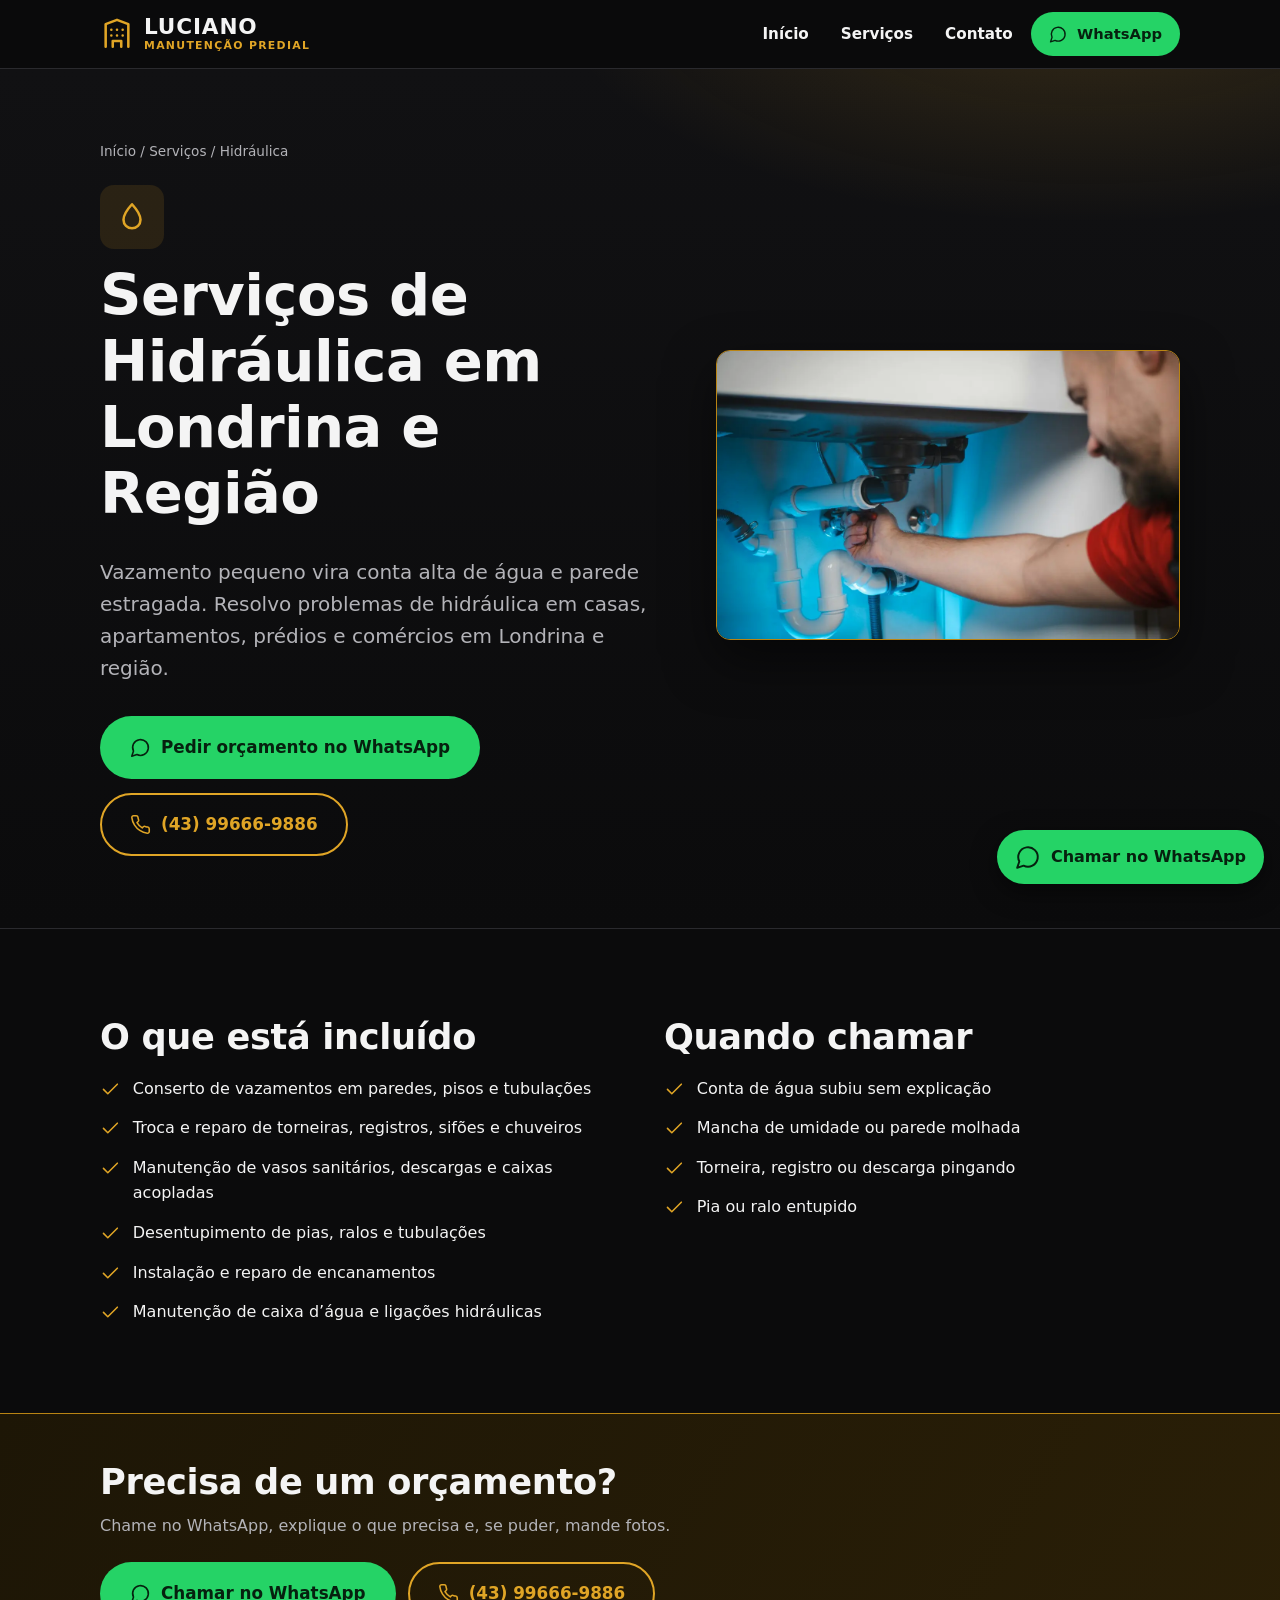
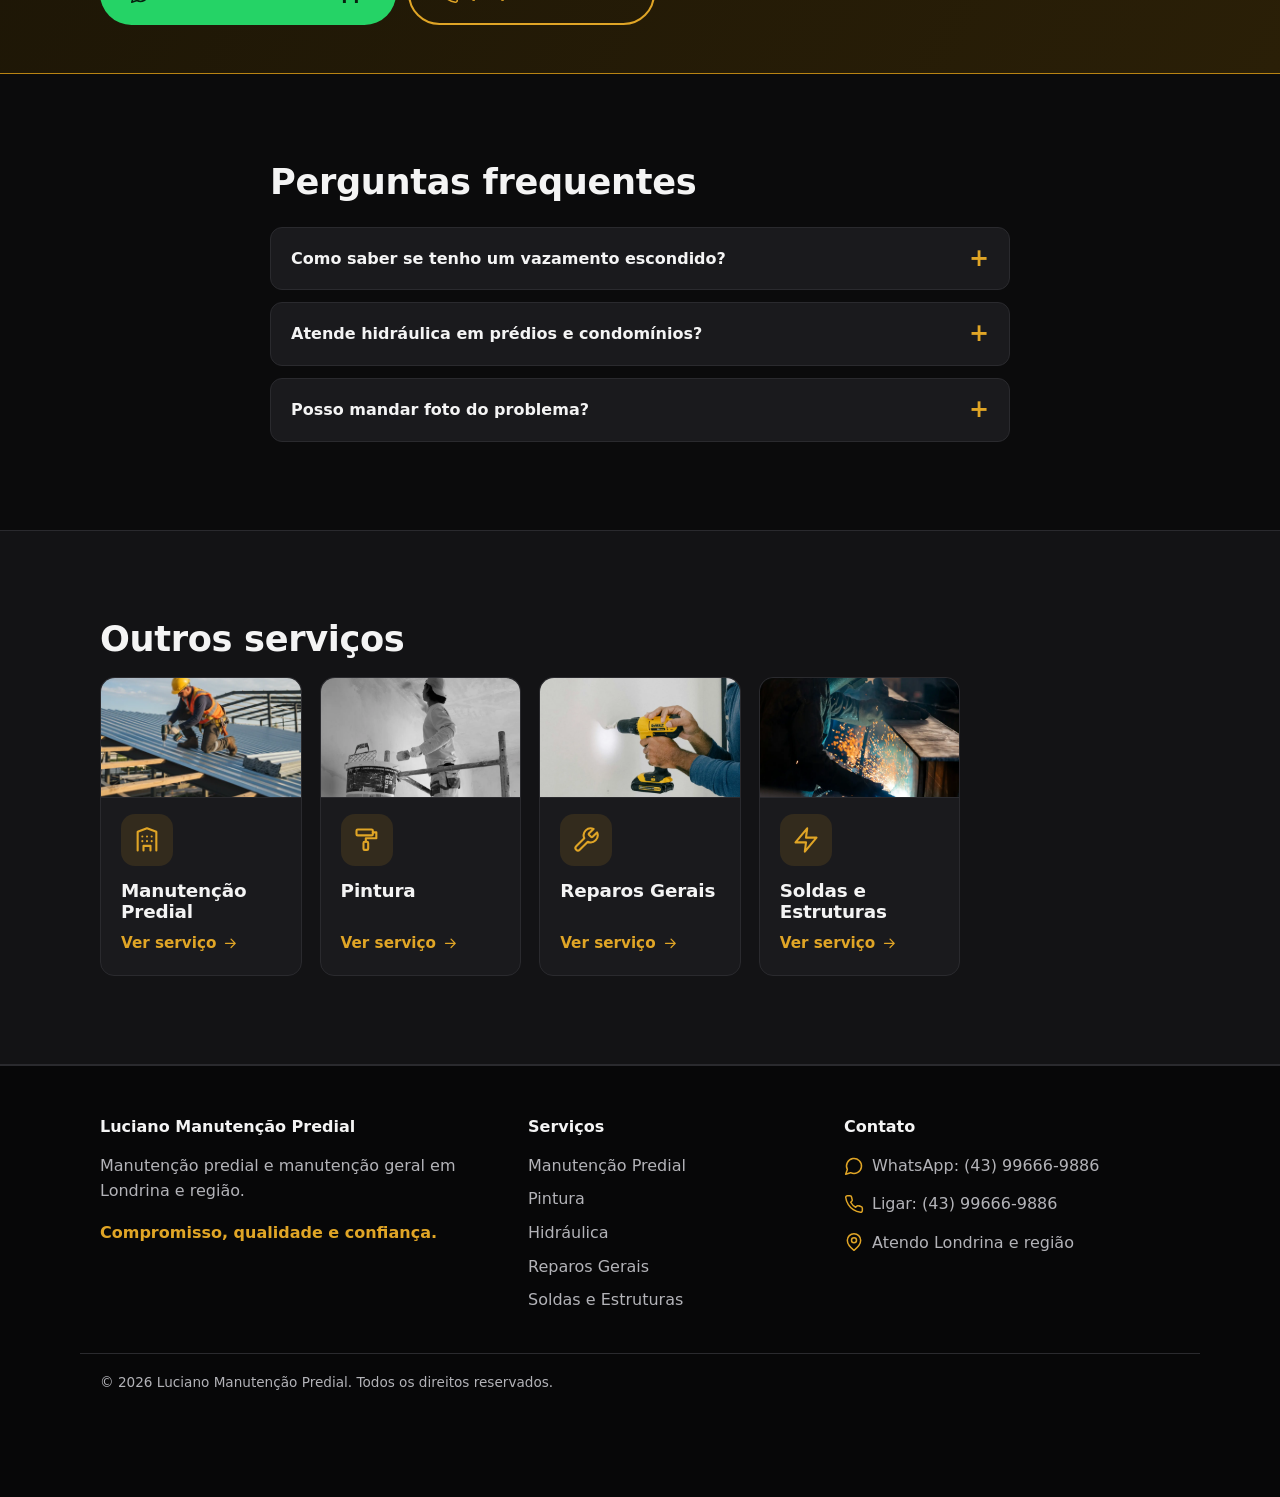
==== servicos/hidraulica.html @ 64a60720 "feat: site institucional de manutenção predial em Londrina Site estático com home, 5 páginas de serv" ====
<!DOCTYPE html>
<html lang="pt-BR">
<head>
<meta charset="utf-8">
<meta name="viewport" content="width=device-width, initial-scale=1">
<title>Hidráulica em Londrina: Vazamentos e Reparos | Luciano</title>
<meta name="description" content="Serviços de hidráulica em Londrina e região: vazamentos, torneiras, registros, encanamentos e caixa d’água. Chame no WhatsApp e peça orçamento.">
<meta name="robots" content="index, follow, max-image-preview:large">
<meta name="theme-color" content="#0b0b0c">
<link rel="canonical" href="https://SEU-DOMINIO.com.br/servicos/hidraulica">
<link rel="icon" href="/favicon.svg" type="image/svg+xml">
<meta name="geo.region" content="BR-PR">
<meta name="geo.placename" content="Londrina">
<meta property="og:type" content="website">
<meta property="og:locale" content="pt_BR">
<meta property="og:site_name" content="Luciano Manutenção Predial">
<meta property="og:title" content="Hidráulica em Londrina: Vazamentos e Reparos | Luciano">
<meta property="og:description" content="Serviços de hidráulica em Londrina e região: vazamentos, torneiras, registros, encanamentos e caixa d’água. Chame no WhatsApp e peça orçamento.">
<meta property="og:url" content="https://SEU-DOMINIO.com.br/servicos/hidraulica">
<meta property="og:image" content="https://SEU-DOMINIO.com.br/img/og.jpg">
<meta property="og:image:width" content="1200">
<meta property="og:image:height" content="630">
<meta name="twitter:card" content="summary_large_image">
<meta name="twitter:image" content="https://SEU-DOMINIO.com.br/img/og.jpg">
<link rel="stylesheet" href="/css/style.css">

<script type="application/ld+json">
{
  "@context": "https://schema.org",
  "@graph": [
    {
      "@type": [
        "HomeAndConstructionBusiness",
        "LocalBusiness"
      ],
      "@id": "https://SEU-DOMINIO.com.br/#negocio",
      "name": "Luciano Manutenção Predial",
      "url": "https://SEU-DOMINIO.com.br/",
      "telephone": "+55-43-99666-9886",
      "description": "Manutenção predial e manutenção geral em Londrina e região: pintura, hidráulica, reparos gerais, soldas e estruturas metálicas.",
      "areaServed": {
        "@type": "City",
        "name": "Londrina",
        "containedInPlace": {
          "@type": "AdministrativeArea",
          "name": "Paraná"
        }
      },
      "address": {
        "@type": "PostalAddress",
        "addressLocality": "Londrina",
        "addressRegion": "PR",
        "addressCountry": "BR"
      },
      "makesOffer": [
        {
          "@type": "Offer",
          "itemOffered": {
            "@type": "Service",
            "name": "Manutenção Predial",
            "url": "https://SEU-DOMINIO.com.br/servicos/manutencao-predial"
          }
        },
        {
          "@type": "Offer",
          "itemOffered": {
            "@type": "Service",
            "name": "Pintura",
            "url": "https://SEU-DOMINIO.com.br/servicos/pintura"
          }
        },
        {
          "@type": "Offer",
          "itemOffered": {
            "@type": "Service",
            "name": "Hidráulica",
            "url": "https://SEU-DOMINIO.com.br/servicos/hidraulica"
          }
        },
        {
          "@type": "Offer",
          "itemOffered": {
            "@type": "Service",
            "name": "Reparos Gerais",
            "url": "https://SEU-DOMINIO.com.br/servicos/reparos-gerais"
          }
        },
        {
          "@type": "Offer",
          "itemOffered": {
            "@type": "Service",
            "name": "Soldas e Estruturas",
            "url": "https://SEU-DOMINIO.com.br/servicos/soldas-e-estruturas"
          }
        }
      ]
    },
    {
      "@type": "Service",
      "@id": "https://SEU-DOMINIO.com.br/servicos/hidraulica#servico",
      "name": "Serviços de Hidráulica em Londrina e Região",
      "serviceType": "Hidráulica",
      "description": "Serviços de hidráulica em Londrina e região: vazamentos, torneiras, registros, encanamentos e caixa d’água. Chame no WhatsApp e peça orçamento.",
      "provider": {
        "@id": "https://SEU-DOMINIO.com.br/#negocio"
      },
      "areaServed": {
        "@type": "City",
        "name": "Londrina"
      },
      "url": "https://SEU-DOMINIO.com.br/servicos/hidraulica",
      "image": "https://SEU-DOMINIO.com.br/img/hidraulica.webp"
    },
    {
      "@type": "BreadcrumbList",
      "itemListElement": [
        {
          "@type": "ListItem",
          "position": 1,
          "name": "Início",
          "item": "https://SEU-DOMINIO.com.br/"
        },
        {
          "@type": "ListItem",
          "position": 2,
          "name": "Serviços",
          "item": "https://SEU-DOMINIO.com.br/#servicos"
        },
        {
          "@type": "ListItem",
          "position": 3,
          "name": "Hidráulica",
          "item": "https://SEU-DOMINIO.com.br/servicos/hidraulica"
        }
      ]
    },
    {
      "@type": "FAQPage",
      "mainEntity": [
        {
          "@type": "Question",
          "name": "Como saber se tenho um vazamento escondido?",
          "acceptedAnswer": {
            "@type": "Answer",
            "text": "Sinais comuns são conta de água mais alta sem motivo, mancha ou bolha na parede e barulho de água com tudo fechado. Se notar algum deles, chame para avaliar."
          }
        },
        {
          "@type": "Question",
          "name": "Atende hidráulica em prédios e condomínios?",
          "acceptedAnswer": {
            "@type": "Answer",
            "text": "Sim. Atendo casas, apartamentos, prédios e comércios em Londrina e região."
          }
        },
        {
          "@type": "Question",
          "name": "Posso mandar foto do problema?",
          "acceptedAnswer": {
            "@type": "Answer",
            "text": "Pode e ajuda muito. Mande as fotos pelo WhatsApp e explique o que está acontecendo para agilizar o atendimento."
          }
        }
      ]
    }
  ]
}
</script>
</head>
<body>

<header class="site-header">
  <div class="container header-inner">
    <a class="brand" href="/" aria-label="Luciano Manutenção Predial - página inicial">
      <span class="brand-mark"><svg class="icon" viewBox="0 0 24 24" fill="none" stroke="currentColor" stroke-width="1.8" stroke-linecap="round" stroke-linejoin="round" aria-hidden="true" focusable="false"><path d="M4 21V5l8-3 8 3v16"/><path d="M9 21v-4h6v4"/><path d="M8 9h.01M12 9h.01M16 9h.01M8 13h.01M12 13h.01M16 13h.01"/></svg></span>
      <span class="brand-text"><strong>LUCIANO</strong><small>Manutenção Predial</small></span>
    </a>
    <button class="nav-toggle" type="button" aria-expanded="false" aria-controls="menu" aria-label="Abrir menu">
      <svg class="icon icon-open" viewBox="0 0 24 24" fill="none" stroke="currentColor" stroke-width="1.8" stroke-linecap="round" stroke-linejoin="round" aria-hidden="true" focusable="false"><path d="M4 6h16M4 12h16M4 18h16"/></svg><svg class="icon icon-close" viewBox="0 0 24 24" fill="none" stroke="currentColor" stroke-width="1.8" stroke-linecap="round" stroke-linejoin="round" aria-hidden="true" focusable="false"><path d="M6 6l12 12M18 6 6 18"/></svg>
    </button>
    <nav id="menu" class="nav" aria-label="Principal">
      <ul>
        <li><a href="/">Início</a></li>
        <li class="has-sub">
          <a href="/#servicos">Serviços</a>
          <ul class="sub">
            <li><a href="/servicos/manutencao-predial">Manutenção Predial</a></li>
            <li><a href="/servicos/pintura">Pintura</a></li>
            <li><a href="/servicos/hidraulica" aria-current="page">Hidráulica</a></li>
            <li><a href="/servicos/reparos-gerais">Reparos Gerais</a></li>
            <li><a href="/servicos/soldas-e-estruturas">Soldas e Estruturas</a></li>
          </ul>
        </li>
        <li><a href="/#contato">Contato</a></li>
        <li><a class="btn btn-wa btn-sm" href="https://wa.me/5543996669886?text=Ol%C3%A1%2C%20Luciano!%20Vi%20o%20site%20e%20gostaria%20de%20um%20or%C3%A7amento." target="_blank" rel="noopener"><svg class="icon" viewBox="0 0 24 24" fill="none" stroke="currentColor" stroke-width="1.8" stroke-linecap="round" stroke-linejoin="round" aria-hidden="true" focusable="false"><path d="M7.9 20A9 9 0 1 0 4 16.1L2 22Z"/></svg> WhatsApp</a></li>
      </ul>
    </nav>
  </div>
</header>
<main>
  <section class="page-hero">
    <div class="container hero-grid">
    <div class="hero-inner">
      <nav class="breadcrumb" aria-label="Você está em">
        <a href="/">Início</a> <span aria-hidden="true">/</span> <a href="/#servicos">Serviços</a> <span aria-hidden="true">/</span> <span aria-current="page">Hidráulica</span>
      </nav>
      <span class="card-icon big"><svg class="icon" viewBox="0 0 24 24" fill="none" stroke="currentColor" stroke-width="1.8" stroke-linecap="round" stroke-linejoin="round" aria-hidden="true" focusable="false"><path d="M12 3s6 6.5 6 11a6 6 0 0 1-12 0c0-4.5 6-11 6-11z"/></svg></span>
      <h1>Serviços de Hidráulica em Londrina e Região</h1>
      <p class="hero-lead">Vazamento pequeno vira conta alta de água e parede estragada. Resolvo problemas de hidráulica em casas, apartamentos, prédios e comércios em Londrina e região.</p>
      <div class="hero-actions">
        <a class="btn btn-wa btn-lg" href="https://wa.me/5543996669886?text=Ol%C3%A1%2C%20Luciano!%20Vi%20o%20site%20e%20preciso%20de%20um%20servi%C3%A7o%20de%20hidr%C3%A1ulica.%20Pode%20me%20ajudar%3F" target="_blank" rel="noopener"><svg class="icon" viewBox="0 0 24 24" fill="none" stroke="currentColor" stroke-width="1.8" stroke-linecap="round" stroke-linejoin="round" aria-hidden="true" focusable="false"><path d="M7.9 20A9 9 0 1 0 4 16.1L2 22Z"/></svg> Pedir orçamento no WhatsApp</a>
        <a class="btn btn-ghost btn-lg" href="tel:+5543996669886"><svg class="icon" viewBox="0 0 24 24" fill="none" stroke="currentColor" stroke-width="1.8" stroke-linecap="round" stroke-linejoin="round" aria-hidden="true" focusable="false"><path d="M22 16.9v3a2 2 0 0 1-2.2 2 19.8 19.8 0 0 1-8.6-3.1 19.5 19.5 0 0 1-6-6A19.8 19.8 0 0 1 2.1 4.2 2 2 0 0 1 4.1 2h3a2 2 0 0 1 2 1.7c.1 1 .4 1.9.7 2.8a2 2 0 0 1-.5 2.1L8 9.9a16 16 0 0 0 6 6l1.3-1.3a2 2 0 0 1 2.1-.4c.9.3 1.8.6 2.8.7a2 2 0 0 1 1.7 2z"/></svg> (43) 99666-9886</a>
      </div>
    </div>
    <div class="page-photo"><img class="pp-img" src="/img/hidraulica.webp" alt="Profissional consertando encanamento sob a pia" width="1200" height="750" fetchpriority="high" decoding="async"></div>
    </div>
  </section>

  <section class="section" aria-labelledby="inc-t">
    <div class="container two-col">
      <div>
        <h2 id="inc-t">O que está incluído</h2>
        <ul class="checklist">
          <li><svg class="icon" viewBox="0 0 24 24" fill="none" stroke="currentColor" stroke-width="1.8" stroke-linecap="round" stroke-linejoin="round" aria-hidden="true" focusable="false"><path d="M20 6 9 17l-5-5"/></svg><span>Conserto de vazamentos em paredes, pisos e tubulações</span></li>
          <li><svg class="icon" viewBox="0 0 24 24" fill="none" stroke="currentColor" stroke-width="1.8" stroke-linecap="round" stroke-linejoin="round" aria-hidden="true" focusable="false"><path d="M20 6 9 17l-5-5"/></svg><span>Troca e reparo de torneiras, registros, sifões e chuveiros</span></li>
          <li><svg class="icon" viewBox="0 0 24 24" fill="none" stroke="currentColor" stroke-width="1.8" stroke-linecap="round" stroke-linejoin="round" aria-hidden="true" focusable="false"><path d="M20 6 9 17l-5-5"/></svg><span>Manutenção de vasos sanitários, descargas e caixas acopladas</span></li>
          <li><svg class="icon" viewBox="0 0 24 24" fill="none" stroke="currentColor" stroke-width="1.8" stroke-linecap="round" stroke-linejoin="round" aria-hidden="true" focusable="false"><path d="M20 6 9 17l-5-5"/></svg><span>Desentupimento de pias, ralos e tubulações</span></li>
          <li><svg class="icon" viewBox="0 0 24 24" fill="none" stroke="currentColor" stroke-width="1.8" stroke-linecap="round" stroke-linejoin="round" aria-hidden="true" focusable="false"><path d="M20 6 9 17l-5-5"/></svg><span>Instalação e reparo de encanamentos</span></li>
          <li><svg class="icon" viewBox="0 0 24 24" fill="none" stroke="currentColor" stroke-width="1.8" stroke-linecap="round" stroke-linejoin="round" aria-hidden="true" focusable="false"><path d="M20 6 9 17l-5-5"/></svg><span>Manutenção de caixa d’água e ligações hidráulicas</span></li>
        </ul>
      </div>
      <div>
        <h2>Quando chamar</h2>
        <ul class="checklist">
          <li><svg class="icon" viewBox="0 0 24 24" fill="none" stroke="currentColor" stroke-width="1.8" stroke-linecap="round" stroke-linejoin="round" aria-hidden="true" focusable="false"><path d="M20 6 9 17l-5-5"/></svg><span>Conta de água subiu sem explicação</span></li>
          <li><svg class="icon" viewBox="0 0 24 24" fill="none" stroke="currentColor" stroke-width="1.8" stroke-linecap="round" stroke-linejoin="round" aria-hidden="true" focusable="false"><path d="M20 6 9 17l-5-5"/></svg><span>Mancha de umidade ou parede molhada</span></li>
          <li><svg class="icon" viewBox="0 0 24 24" fill="none" stroke="currentColor" stroke-width="1.8" stroke-linecap="round" stroke-linejoin="round" aria-hidden="true" focusable="false"><path d="M20 6 9 17l-5-5"/></svg><span>Torneira, registro ou descarga pingando</span></li>
          <li><svg class="icon" viewBox="0 0 24 24" fill="none" stroke="currentColor" stroke-width="1.8" stroke-linecap="round" stroke-linejoin="round" aria-hidden="true" focusable="false"><path d="M20 6 9 17l-5-5"/></svg><span>Pia ou ralo entupido</span></li>
        </ul>
      </div>
    </div>
  </section>

  
<section class="cta-band">
  <div class="container cta-inner">
    <div>
      <h2>Precisa de um orçamento?</h2>
      <p>Chame no WhatsApp, explique o que precisa e, se puder, mande fotos.</p>
    </div>
    <div class="cta-actions">
      <a class="btn btn-wa btn-lg" href="https://wa.me/5543996669886?text=Ol%C3%A1%2C%20Luciano!%20Vi%20o%20site%20e%20preciso%20de%20um%20servi%C3%A7o%20de%20hidr%C3%A1ulica.%20Pode%20me%20ajudar%3F" target="_blank" rel="noopener"><svg class="icon" viewBox="0 0 24 24" fill="none" stroke="currentColor" stroke-width="1.8" stroke-linecap="round" stroke-linejoin="round" aria-hidden="true" focusable="false"><path d="M7.9 20A9 9 0 1 0 4 16.1L2 22Z"/></svg> Chamar no WhatsApp</a>
      <a class="btn btn-ghost btn-lg" href="tel:+5543996669886"><svg class="icon" viewBox="0 0 24 24" fill="none" stroke="currentColor" stroke-width="1.8" stroke-linecap="round" stroke-linejoin="round" aria-hidden="true" focusable="false"><path d="M22 16.9v3a2 2 0 0 1-2.2 2 19.8 19.8 0 0 1-8.6-3.1 19.5 19.5 0 0 1-6-6A19.8 19.8 0 0 1 2.1 4.2 2 2 0 0 1 4.1 2h3a2 2 0 0 1 2 1.7c.1 1 .4 1.9.7 2.8a2 2 0 0 1-.5 2.1L8 9.9a16 16 0 0 0 6 6l1.3-1.3a2 2 0 0 1 2.1-.4c.9.3 1.8.6 2.8.7a2 2 0 0 1 1.7 2z"/></svg> (43) 99666-9886</a>
    </div>
  </div>
</section>
  
<section class="section" aria-labelledby="faq-t">
  <div class="container narrow">
    <h2 id="faq-t">Perguntas frequentes</h2>
    <div class="faq">
      <details><summary>Como saber se tenho um vazamento escondido?</summary><p>Sinais comuns são conta de água mais alta sem motivo, mancha ou bolha na parede e barulho de água com tudo fechado. Se notar algum deles, chame para avaliar.</p></details>
      <details><summary>Atende hidráulica em prédios e condomínios?</summary><p>Sim. Atendo casas, apartamentos, prédios e comércios em Londrina e região.</p></details>
      <details><summary>Posso mandar foto do problema?</summary><p>Pode e ajuda muito. Mande as fotos pelo WhatsApp e explique o que está acontecendo para agilizar o atendimento.</p></details>
    </div>
  </div>
</section>

  <section class="section section-alt" aria-labelledby="outros-t">
    <div class="container">
      <h2 id="outros-t">Outros serviços</h2>
      <div class="cards cards-sm">
        <a class="card" href="/servicos/manutencao-predial"><img class="card-img" src="/img/predial.webp" alt="Profissional de capacete instalando telhado metálico com parafusadeira" width="1200" height="750" loading="lazy" decoding="async"><span class="card-icon"><svg class="icon" viewBox="0 0 24 24" fill="none" stroke="currentColor" stroke-width="1.8" stroke-linecap="round" stroke-linejoin="round" aria-hidden="true" focusable="false"><path d="M4 21V5l8-3 8 3v16"/><path d="M9 21v-4h6v4"/><path d="M8 9h.01M12 9h.01M16 9h.01M8 13h.01M12 13h.01M16 13h.01"/></svg></span><h3>Manutenção Predial</h3><span class="card-link">Ver serviço <svg class="icon" viewBox="0 0 24 24" fill="none" stroke="currentColor" stroke-width="1.8" stroke-linecap="round" stroke-linejoin="round" aria-hidden="true" focusable="false"><path d="M5 12h14M13 6l6 6-6 6"/></svg></span></a>
        <a class="card" href="/servicos/pintura"><img class="card-img" src="/img/pintura.webp" alt="Pintor trabalhando em parede sobre andaime" width="1200" height="750" loading="lazy" decoding="async"><span class="card-icon"><svg class="icon" viewBox="0 0 24 24" fill="none" stroke="currentColor" stroke-width="1.8" stroke-linecap="round" stroke-linejoin="round" aria-hidden="true" focusable="false"><rect x="3" y="3" width="14" height="5" rx="1"/><path d="M17 5.5h3v5h-9v3"/><rect x="9" y="13.5" width="4" height="7" rx="1"/></svg></span><h3>Pintura</h3><span class="card-link">Ver serviço <svg class="icon" viewBox="0 0 24 24" fill="none" stroke="currentColor" stroke-width="1.8" stroke-linecap="round" stroke-linejoin="round" aria-hidden="true" focusable="false"><path d="M5 12h14M13 6l6 6-6 6"/></svg></span></a>
        <a class="card" href="/servicos/reparos-gerais"><img class="card-img" src="/img/reparos.webp" alt="Profissional usando furadeira em parede" width="1200" height="750" loading="lazy" decoding="async"><span class="card-icon"><svg class="icon" viewBox="0 0 24 24" fill="none" stroke="currentColor" stroke-width="1.8" stroke-linecap="round" stroke-linejoin="round" aria-hidden="true" focusable="false"><path d="M14.7 6.3a1 1 0 0 0 0 1.4l1.6 1.6a1 1 0 0 0 1.4 0l3.77-3.77a6 6 0 0 1-7.94 7.94l-6.91 6.91a2.12 2.12 0 0 1-3-3l6.91-6.91a6 6 0 0 1 7.94-7.94l-3.76 3.76z"/></svg></span><h3>Reparos Gerais</h3><span class="card-link">Ver serviço <svg class="icon" viewBox="0 0 24 24" fill="none" stroke="currentColor" stroke-width="1.8" stroke-linecap="round" stroke-linejoin="round" aria-hidden="true" focusable="false"><path d="M5 12h14M13 6l6 6-6 6"/></svg></span></a>
        <a class="card" href="/servicos/soldas-e-estruturas"><img class="card-img" src="/img/solda.webp" alt="Soldador trabalhando em estrutura metálica com faíscas" width="1200" height="750" loading="lazy" decoding="async"><span class="card-icon"><svg class="icon" viewBox="0 0 24 24" fill="none" stroke="currentColor" stroke-width="1.8" stroke-linecap="round" stroke-linejoin="round" aria-hidden="true" focusable="false"><path d="M13 2 3 14h9l-1 8 10-12h-9l1-8z"/></svg></span><h3>Soldas e Estruturas</h3><span class="card-link">Ver serviço <svg class="icon" viewBox="0 0 24 24" fill="none" stroke="currentColor" stroke-width="1.8" stroke-linecap="round" stroke-linejoin="round" aria-hidden="true" focusable="false"><path d="M5 12h14M13 6l6 6-6 6"/></svg></span></a>
      </div>
    </div>
  </section>
</main>

<footer class="site-footer" id="contato">
  <div class="container footer-grid">
    <div>
      <p class="footer-title">Luciano Manutenção Predial</p>
      <p>Manutenção predial e manutenção geral em Londrina e região.</p>
      <p class="footer-tag">Compromisso, qualidade e confiança.</p>
    </div>
    <div>
      <p class="footer-title">Serviços</p>
      <ul>
        <li><a href="/servicos/manutencao-predial">Manutenção Predial</a></li>
        <li><a href="/servicos/pintura">Pintura</a></li>
        <li><a href="/servicos/hidraulica">Hidráulica</a></li>
        <li><a href="/servicos/reparos-gerais">Reparos Gerais</a></li>
        <li><a href="/servicos/soldas-e-estruturas">Soldas e Estruturas</a></li>
      </ul>
    </div>
    <div>
      <p class="footer-title">Contato</p>
      <ul>
        <li><a href="https://wa.me/5543996669886?text=Ol%C3%A1%2C%20Luciano!%20Vi%20o%20site%20e%20gostaria%20de%20um%20or%C3%A7amento." target="_blank" rel="noopener"><svg class="icon" viewBox="0 0 24 24" fill="none" stroke="currentColor" stroke-width="1.8" stroke-linecap="round" stroke-linejoin="round" aria-hidden="true" focusable="false"><path d="M7.9 20A9 9 0 1 0 4 16.1L2 22Z"/></svg> WhatsApp: (43) 99666-9886</a></li>
        <li><a href="tel:+5543996669886"><svg class="icon" viewBox="0 0 24 24" fill="none" stroke="currentColor" stroke-width="1.8" stroke-linecap="round" stroke-linejoin="round" aria-hidden="true" focusable="false"><path d="M22 16.9v3a2 2 0 0 1-2.2 2 19.8 19.8 0 0 1-8.6-3.1 19.5 19.5 0 0 1-6-6A19.8 19.8 0 0 1 2.1 4.2 2 2 0 0 1 4.1 2h3a2 2 0 0 1 2 1.7c.1 1 .4 1.9.7 2.8a2 2 0 0 1-.5 2.1L8 9.9a16 16 0 0 0 6 6l1.3-1.3a2 2 0 0 1 2.1-.4c.9.3 1.8.6 2.8.7a2 2 0 0 1 1.7 2z"/></svg> Ligar: (43) 99666-9886</a></li>
        <li><span><svg class="icon" viewBox="0 0 24 24" fill="none" stroke="currentColor" stroke-width="1.8" stroke-linecap="round" stroke-linejoin="round" aria-hidden="true" focusable="false"><path d="M20 10c0 6-8 12-8 12s-8-6-8-12a8 8 0 0 1 16 0z"/><circle cx="12" cy="10" r="3"/></svg> Atendo Londrina e região</span></li>
      </ul>
    </div>
  </div>
  <div class="container footer-bottom">
    <p>© <span id="ano">2026</span> Luciano Manutenção Predial. Todos os direitos reservados.</p>
  </div>
</footer>
<a class="wa-float" href="https://wa.me/5543996669886?text=Ol%C3%A1%2C%20Luciano!%20Vi%20o%20site%20e%20gostaria%20de%20um%20or%C3%A7amento." target="_blank" rel="noopener" aria-label="Chamar no WhatsApp"><svg class="icon" viewBox="0 0 24 24" fill="none" stroke="currentColor" stroke-width="1.8" stroke-linecap="round" stroke-linejoin="round" aria-hidden="true" focusable="false"><path d="M7.9 20A9 9 0 1 0 4 16.1L2 22Z"/></svg><span>Chamar no WhatsApp</span></a>
<script src="/js/main.js" defer></script>
</body>
</html>
---- css/style.css ----
:root {
  --bg: #0b0b0c;
  --bg-alt: #131315;
  --card: #1a1a1d;
  --line: #2a2a2e;
  --gold: #e0a526;
  --gold-dark: #b98413;
  --text: #f4f4f4;
  --muted: #b3b3b8;
  --wa: #25d366;
  --wa-dark: #1ebe5a;
  --radius: 14px;
  --max: 1120px;
}

*, *::before, *::after { box-sizing: border-box; }
html { scroll-behavior: smooth; scroll-padding-top: 80px; }
body {
  margin: 0;
  background: var(--bg);
  color: var(--text);
  font-family: system-ui, -apple-system, "Segoe UI", Roboto, "Helvetica Neue", Arial, sans-serif;
  line-height: 1.6;
  -webkit-font-smoothing: antialiased;
}
img, svg { max-width: 100%; }
a { color: inherit; text-decoration: none; }
ul, ol { margin: 0; padding: 0; list-style: none; }
h1, h2, h3 { line-height: 1.15; margin: 0 0 .5em; letter-spacing: -.01em; }
h1 { font-size: clamp(2rem, 5.5vw, 3.6rem); font-weight: 800; }
h2 { font-size: clamp(1.5rem, 3.5vw, 2.2rem); font-weight: 800; }
h3 { font-size: 1.15rem; font-weight: 700; }
p { margin: 0 0 1em; }
:focus-visible { outline: 3px solid var(--gold); outline-offset: 3px; border-radius: 4px; }

.container { width: 100%; max-width: var(--max); margin: 0 auto; padding: 0 20px; }
.narrow { max-width: 780px; }
.center { text-align: center; }
.gold { color: var(--gold); }
.icon { width: 1.25em; height: 1.25em; flex: none; }

/* Header */
.site-header {
  position: sticky; top: 0; z-index: 50;
  background: rgba(11, 11, 12, .92);
  backdrop-filter: blur(8px);
  border-bottom: 1px solid var(--line);
}
.header-inner { display: flex; align-items: center; justify-content: space-between; min-height: 68px; gap: 16px; }
.brand { display: flex; align-items: center; gap: 10px; }
.brand-mark { color: var(--gold); display: grid; place-items: center; }
.brand-mark .icon { width: 34px; height: 34px; }
.brand-text { display: flex; flex-direction: column; line-height: 1; }
.brand-text strong { font-size: 1.35rem; letter-spacing: .04em; }
.brand-text small { color: var(--gold); font-size: .68rem; letter-spacing: .12em; text-transform: uppercase; margin-top: 3px; font-weight: 700; }

.nav > ul { display: flex; align-items: center; gap: 4px; }
.nav a:not(.btn) { display: block; padding: 10px 14px; border-radius: 8px; font-weight: 600; font-size: .95rem; color: var(--text); }
.nav a:not(.btn):hover, .nav a[aria-current="page"] { color: var(--gold); }
.has-sub { position: relative; }
.sub {
  position: absolute; top: 100%; left: 0; min-width: 230px;
  background: var(--card); border: 1px solid var(--line); border-radius: 12px; padding: 8px;
  box-shadow: 0 16px 40px rgba(0, 0, 0, .5);
  opacity: 0; visibility: hidden; transform: translateY(6px); transition: .15s;
}
.has-sub:hover .sub, .has-sub:focus-within .sub { opacity: 1; visibility: visible; transform: none; }
.nav-toggle { display: none; background: none; border: 1px solid var(--line); color: var(--text); border-radius: 10px; padding: 8px; cursor: pointer; }
.nav-toggle .icon { width: 26px; height: 26px; }
.nav-toggle .icon-close { display: none; }
.nav-toggle[aria-expanded="true"] .icon-open { display: none; }
.nav-toggle[aria-expanded="true"] .icon-close { display: block; }

/* Buttons */
.btn {
  display: inline-flex; align-items: center; justify-content: center; gap: 10px;
  padding: 12px 22px; border-radius: 999px; font-weight: 700; border: 2px solid transparent;
  cursor: pointer; transition: transform .12s, background .15s, border-color .15s; text-align: center;
}
.btn:hover { transform: translateY(-2px); }
.btn-sm { padding: 8px 16px; font-size: .92rem; }
.btn-lg { padding: 16px 28px; font-size: 1.05rem; }
.btn-wa { background: var(--wa); color: #06210f; }
.btn-wa:hover { background: var(--wa-dark); }
.btn-ghost { border-color: var(--gold); color: var(--gold); }
.btn-ghost:hover { background: var(--gold); color: #1a1200; }

/* Hero */
.hero, .page-hero {
  background:
    radial-gradient(900px 400px at 85% -10%, rgba(224, 165, 38, .18), transparent 60%),
    linear-gradient(180deg, #111113, var(--bg));
  border-bottom: 1px solid var(--line);
}
.hero { padding: clamp(56px, 9vw, 110px) 0; }
.page-hero { padding: clamp(36px, 6vw, 72px) 0; }

.eyebrow { display: inline-flex; align-items: center; gap: 8px; color: var(--gold); font-weight: 700; text-transform: uppercase; letter-spacing: .1em; font-size: .85rem; }
.hero-lead { font-size: clamp(1.05rem, 2.2vw, 1.25rem); color: var(--muted); max-width: 720px; margin: 1em 0 1.6em; }
.hero-actions { display: flex; flex-wrap: wrap; gap: 14px; }
.hero-points { display: flex; flex-wrap: wrap; gap: 10px 26px; margin-top: 28px; color: var(--muted); font-size: .95rem; }
.hero-points li { display: flex; align-items: center; gap: 8px; }
.hero-points .icon { color: var(--gold); }
.breadcrumb { font-size: .85rem; color: var(--muted); margin-bottom: 22px; }
.breadcrumb a:hover { color: var(--gold); }

.hero-grid { display: grid; grid-template-columns: minmax(0, 1.1fr) minmax(0, .9fr); gap: 48px; align-items: center; }
.hero-photos { display: grid; grid-template-columns: 1fr 1fr; grid-template-rows: 1fr 1fr; gap: 12px; aspect-ratio: 1 / 1.05; }
.hero-photos img { width: 100%; height: 100%; object-fit: cover; border-radius: var(--radius); border: 1px solid var(--line); }
.hero-photos .hp-main { grid-row: 1 / 3; }
.page-photo img { width: 100%; height: auto; aspect-ratio: 16 / 10; object-fit: cover; border-radius: var(--radius); border: 1px solid var(--gold-dark); box-shadow: 0 20px 50px rgba(0, 0, 0, .5); }

/* Sections */
.section { padding: clamp(48px, 7vw, 88px) 0; }
.section-alt { background: var(--bg-alt); border-block: 1px solid var(--line); }
.section-lead { color: var(--muted); font-size: 1.05rem; margin-bottom: 32px; }

.card-img { max-width: none; width: calc(100% + 48px); margin: -24px -24px 18px; height: 170px; object-fit: cover; border-radius: var(--radius) var(--radius) 0 0; border-bottom: 1px solid var(--line); }
.cards-sm .card-img { max-width: none; width: calc(100% + 40px); margin: -20px -20px 16px; height: 120px; }
.card-icon {
  display: inline-grid; place-items: center; width: 52px; height: 52px; border-radius: 14px;
  background: rgba(224, 165, 38, .12); color: var(--gold); margin-bottom: 14px;
}
.card-icon .icon { width: 28px; height: 28px; }
.card-icon.big { width: 64px; height: 64px; }
.card-icon.big .icon { width: 34px; height: 34px; }

.cards { display: grid; grid-template-columns: repeat(auto-fill, minmax(260px, 1fr)); gap: 18px; }
.card {
  display: flex; flex-direction: column; background: var(--card); border: 1px solid var(--line);
  border-radius: var(--radius); padding: 24px; transition: transform .15s, border-color .15s;
}
.card:hover { transform: translateY(-4px); border-color: var(--gold); }
.card p { color: var(--muted); font-size: .95rem; }
.card-link { margin-top: auto; display: inline-flex; align-items: center; gap: 6px; color: var(--gold); font-weight: 700; font-size: .95rem; }
.card-link .icon { width: 1.1em; height: 1.1em; }
.cards-sm { grid-template-columns: repeat(auto-fill, minmax(200px, 1fr)); }
.cards-sm .card { padding: 20px; }

.why { display: grid; grid-template-columns: repeat(auto-fit, minmax(240px, 1fr)); gap: 28px; margin-top: 28px; }
.why p { color: var(--muted); }

.steps { display: grid; grid-template-columns: repeat(auto-fit, minmax(240px, 1fr)); gap: 24px; margin-top: 28px; }
.steps li { background: var(--card); border: 1px solid var(--line); border-radius: var(--radius); padding: 24px; }
.steps p { color: var(--muted); margin: 0; }
.step-n {
  display: inline-grid; place-items: center; width: 40px; height: 40px; border-radius: 50%;
  background: var(--gold); color: #1a1200; font-weight: 800; margin-bottom: 14px;
}

.two-col { display: grid; grid-template-columns: 1fr 1fr; gap: 48px; }
.checklist { display: grid; gap: 14px; margin-top: 18px; }
.checklist li { display: flex; gap: 12px; align-items: flex-start; }
.checklist .icon { color: var(--gold); margin-top: 3px; width: 1.3em; height: 1.3em; }

/* FAQ */
.faq { display: grid; gap: 12px; margin-top: 24px; }
.faq details { background: var(--card); border: 1px solid var(--line); border-radius: 12px; padding: 0 20px; }
.faq summary { cursor: pointer; padding: 18px 0; font-weight: 700; list-style: none; display: flex; justify-content: space-between; gap: 12px; }
.faq summary::-webkit-details-marker { display: none; }
.faq summary::after { content: "+"; color: var(--gold); font-size: 1.5rem; line-height: 1; }
.faq details[open] summary::after { content: "–"; }
.faq details p { color: var(--muted); padding-bottom: 6px; }

/* CTA */
.cta-band { background: linear-gradient(120deg, #1d1606, #2a1f07); border-block: 1px solid var(--gold-dark); padding: 48px 0; }
.cta-inner { display: flex; flex-wrap: wrap; align-items: center; justify-content: space-between; gap: 24px; }
.cta-inner p { color: var(--muted); margin: 0; }
.cta-inner h2 { margin-bottom: .3em; }
.cta-actions { display: flex; flex-wrap: wrap; gap: 12px; }

/* Footer */
.site-footer { background: #070708; border-top: 1px solid var(--line); padding-top: 48px; color: var(--muted); }
.footer-grid { display: grid; grid-template-columns: 1.4fr 1fr 1.2fr; gap: 36px; }
.footer-title { color: var(--text); font-weight: 800; margin-bottom: .8em; }
.footer-tag { color: var(--gold); font-weight: 700; }
.site-footer li { margin-bottom: 8px; }
.site-footer li a, .site-footer li span { display: inline-flex; align-items: center; gap: 8px; }
.site-footer li a:hover { color: var(--gold); }
.site-footer .icon { color: var(--gold); }
.footer-bottom { border-top: 1px solid var(--line); margin-top: 32px; padding: 18px 20px 90px; font-size: .85rem; }

/* Floating WhatsApp */
.wa-float {
  position: fixed; right: 16px; bottom: 16px; z-index: 60;
  display: inline-flex; align-items: center; gap: 10px;
  background: var(--wa); color: #06210f; font-weight: 800;
  padding: 14px 18px; border-radius: 999px; box-shadow: 0 8px 24px rgba(0, 0, 0, .5);
  transition: transform .15s;
}
.wa-float:hover { transform: scale(1.05); }
.wa-float .icon { width: 26px; height: 26px; }

/* Mobile */
@media (max-width: 860px) {
  .hero-grid { grid-template-columns: minmax(0, 1fr); gap: 32px; }
  .hero-photos { aspect-ratio: 16 / 10; grid-template-columns: 1.4fr 1fr; }
  .hero-photos img { min-width: 0; }
  .nav-toggle { display: inline-flex; }
  .nav {
    position: absolute; top: 100%; left: 0; right: 0; background: var(--bg);
    border-bottom: 1px solid var(--line); padding: 12px 20px 20px; display: none;
    max-height: calc(100vh - 68px); overflow-y: auto;
  }
  .nav.open { display: block; }
  .nav > ul { flex-direction: column; align-items: stretch; gap: 0; }
  .nav a:not(.btn) { padding: 12px 4px; border-bottom: 1px solid var(--line); }
  .sub { position: static; opacity: 1; visibility: visible; transform: none; background: none; border: 0; box-shadow: none; padding: 0 0 0 14px; min-width: 0; }
  .nav li:last-child { margin-top: 14px; }
  .nav .btn { width: 100%; }
  .two-col { grid-template-columns: 1fr; gap: 32px; }
  .footer-grid { grid-template-columns: 1fr; }
  .cta-actions .btn { width: 100%; }
  .wa-float span { display: none; }
  .wa-float { padding: 14px; }
}
@media (max-width: 520px) {
  .hero-actions .btn { width: 100%; }
}
@media (prefers-reduced-motion: reduce) {
  * { transition: none !important; scroll-behavior: auto !important; }
}
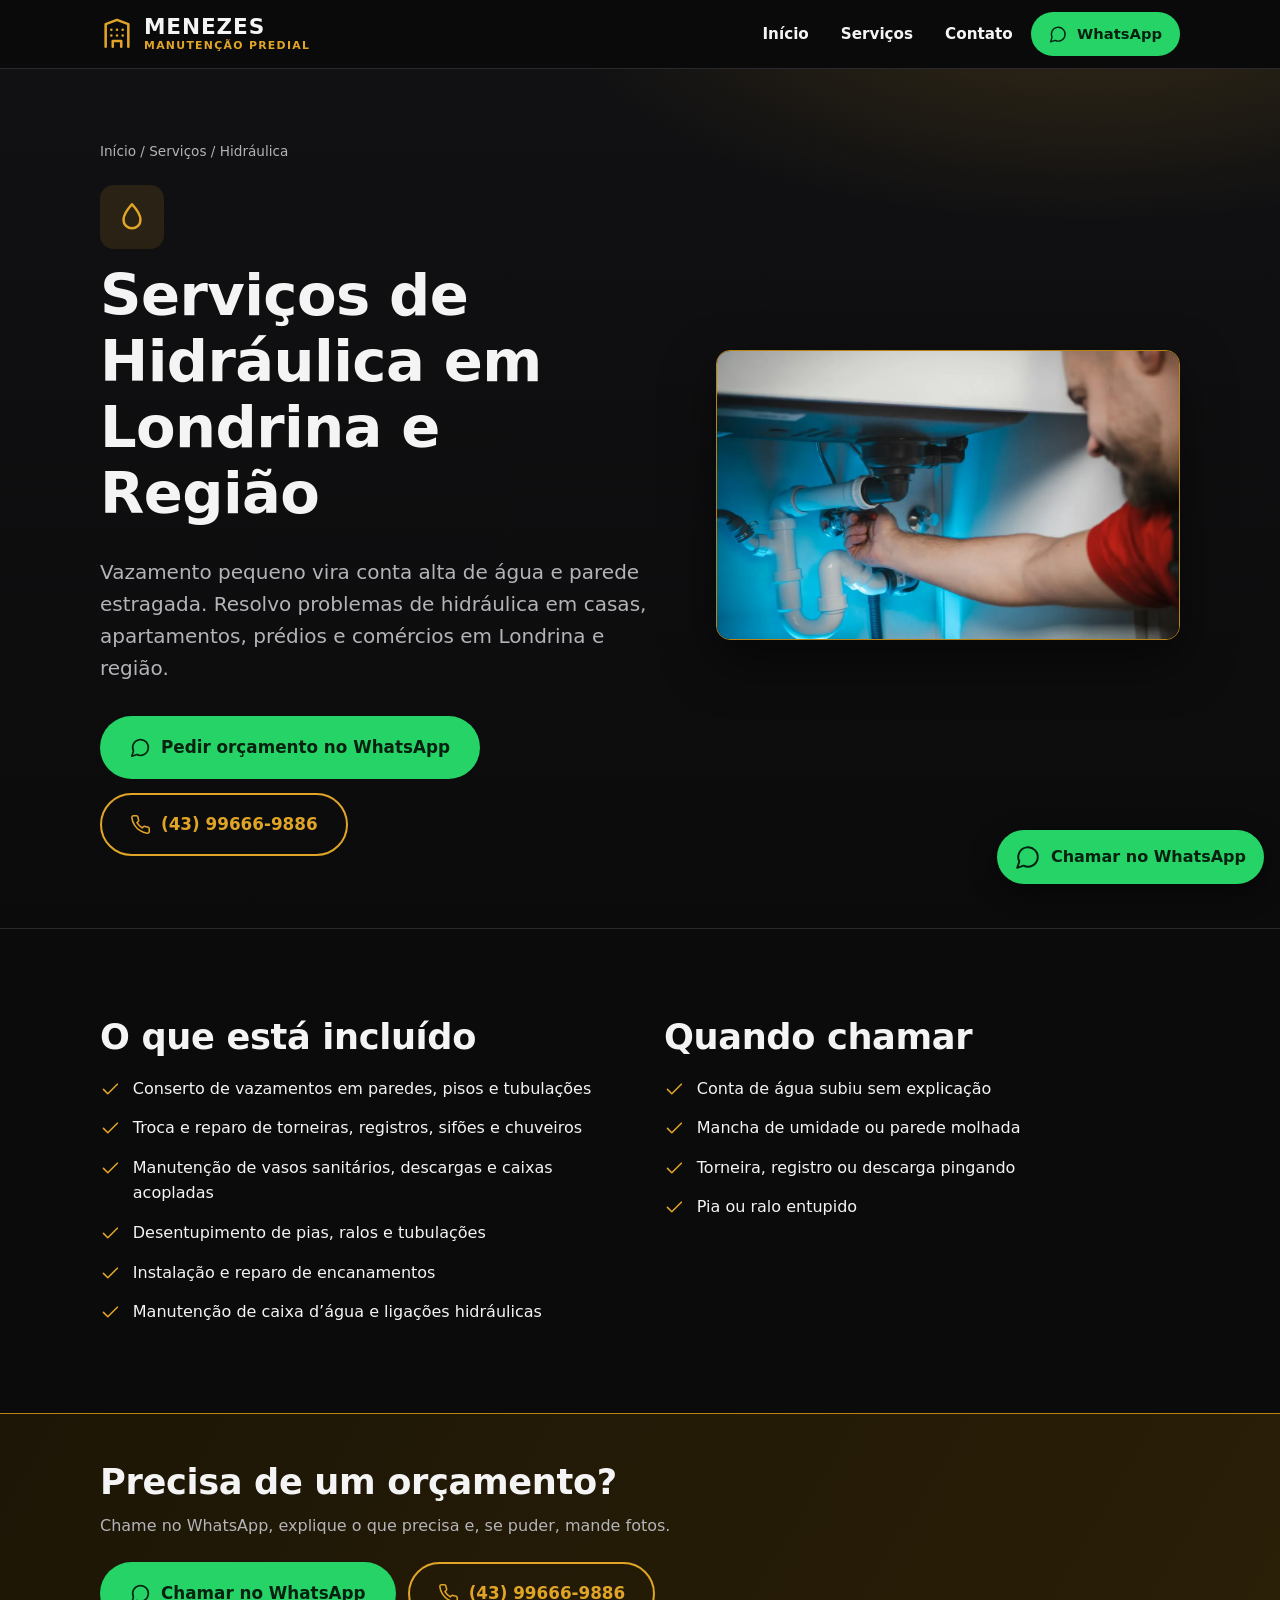
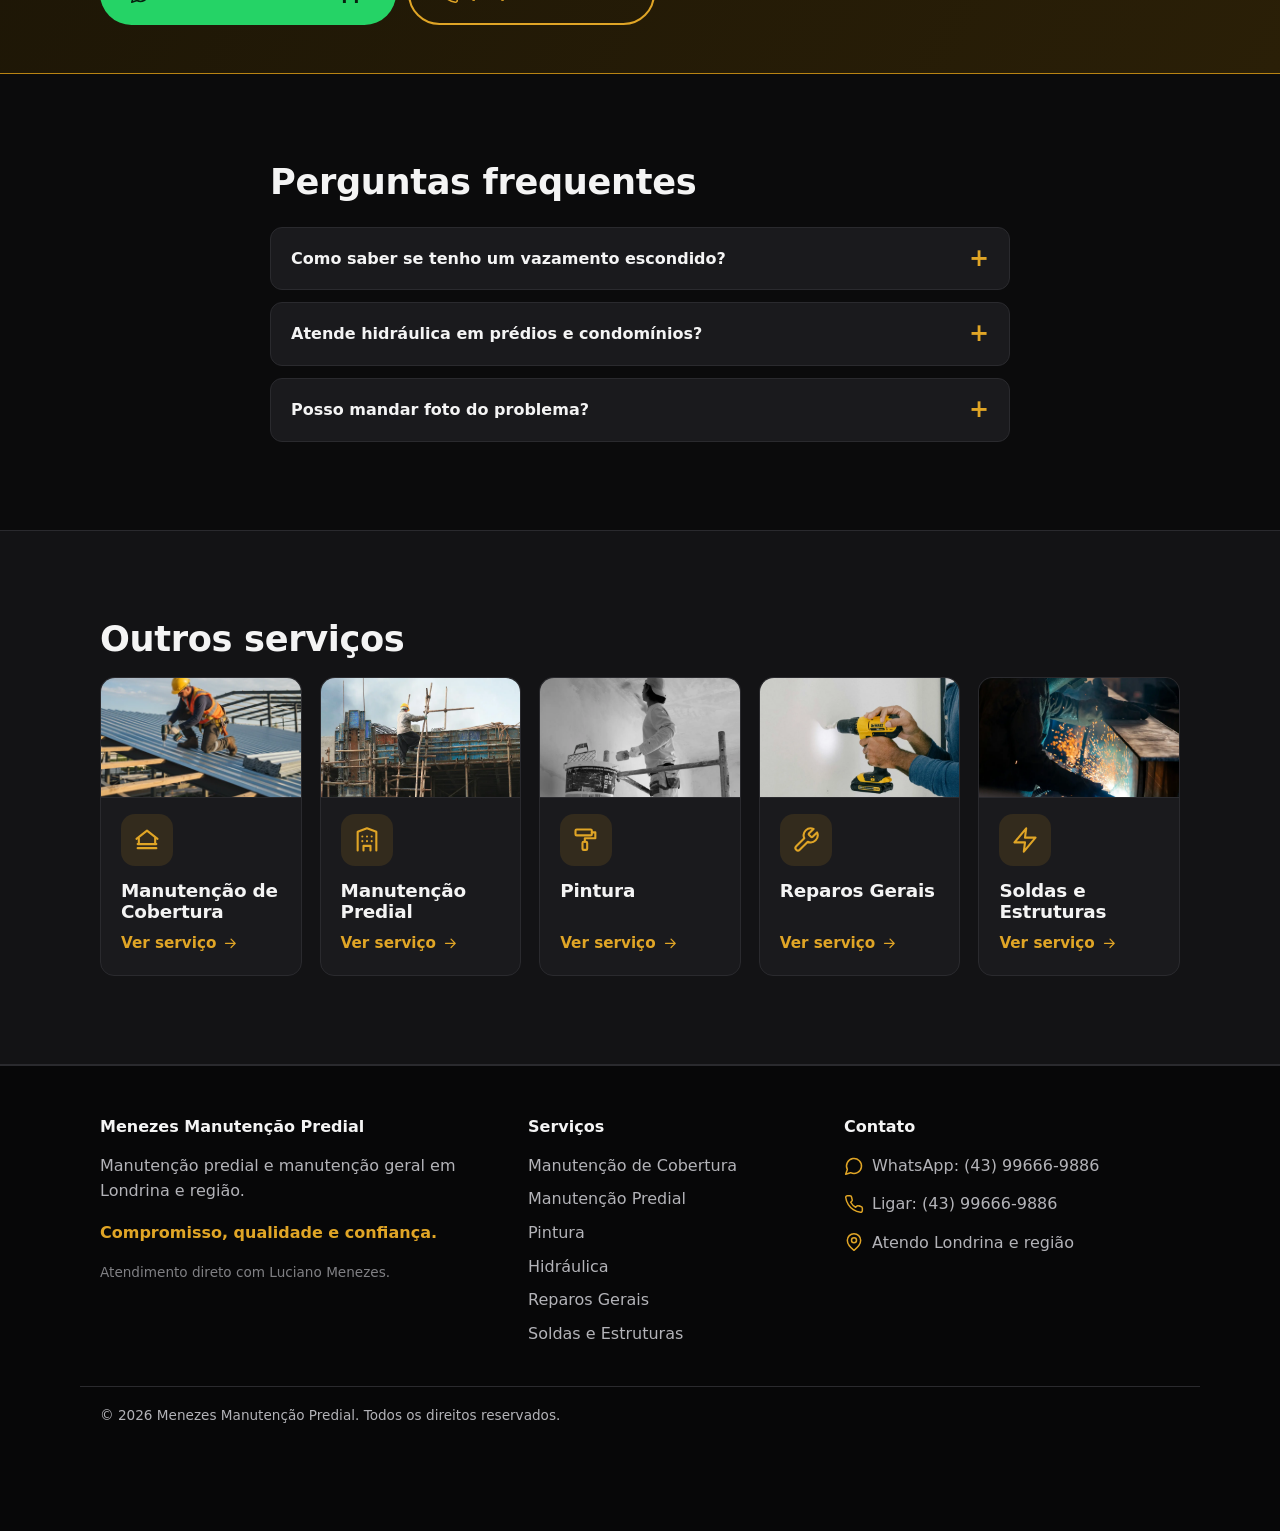
==== commit b0e0187f: "feat: renomeia marca para Menezes e adiciona Manutenção de Cobertura - Marca do site passa a ser 'Me" ====
--- a/servicos/hidraulica.html
+++ b/servicos/hidraulica.html
@@ -3,25 +3,26 @@
 <head>
 <meta charset="utf-8">
 <meta name="viewport" content="width=device-width, initial-scale=1">
-<title>Hidráulica em Londrina: Vazamentos e Reparos | Luciano</title>
+<title>Hidráulica em Londrina: Vazamentos e Reparos | Menezes</title>
 <meta name="description" content="Serviços de hidráulica em Londrina e região: vazamentos, torneiras, registros, encanamentos e caixa d’água. Chame no WhatsApp e peça orçamento.">
 <meta name="robots" content="index, follow, max-image-preview:large">
 <meta name="theme-color" content="#0b0b0c">
-<link rel="canonical" href="https://SEU-DOMINIO.com.br/servicos/hidraulica">
+<meta name="google-site-verification" content="fst-cAtm29KEh7OEC2O_mf-YQy0w2K6UAZYn08d-RNc">
+<link rel="canonical" href="https://lucianomanutencao.com.br/servicos/hidraulica">
 <link rel="icon" href="/favicon.svg" type="image/svg+xml">
 <meta name="geo.region" content="BR-PR">
 <meta name="geo.placename" content="Londrina">
 <meta property="og:type" content="website">
 <meta property="og:locale" content="pt_BR">
-<meta property="og:site_name" content="Luciano Manutenção Predial">
-<meta property="og:title" content="Hidráulica em Londrina: Vazamentos e Reparos | Luciano">
+<meta property="og:site_name" content="Menezes Manutenção Predial">
+<meta property="og:title" content="Hidráulica em Londrina: Vazamentos e Reparos | Menezes">
 <meta property="og:description" content="Serviços de hidráulica em Londrina e região: vazamentos, torneiras, registros, encanamentos e caixa d’água. Chame no WhatsApp e peça orçamento.">
-<meta property="og:url" content="https://SEU-DOMINIO.com.br/servicos/hidraulica">
-<meta property="og:image" content="https://SEU-DOMINIO.com.br/img/og.jpg">
+<meta property="og:url" content="https://lucianomanutencao.com.br/servicos/hidraulica">
+<meta property="og:image" content="https://lucianomanutencao.com.br/img/og.jpg">
 <meta property="og:image:width" content="1200">
 <meta property="og:image:height" content="630">
 <meta name="twitter:card" content="summary_large_image">
-<meta name="twitter:image" content="https://SEU-DOMINIO.com.br/img/og.jpg">
+<meta name="twitter:image" content="https://lucianomanutencao.com.br/img/og.jpg">
 <link rel="stylesheet" href="/css/style.css">
 
 <script type="application/ld+json">
@@ -33,11 +34,15 @@
         "HomeAndConstructionBusiness",
         "LocalBusiness"
       ],
-      "@id": "https://SEU-DOMINIO.com.br/#negocio",
-      "name": "Luciano Manutenção Predial",
-      "url": "https://SEU-DOMINIO.com.br/",
+      "@id": "https://lucianomanutencao.com.br/#negocio",
+      "name": "Menezes Manutenção Predial",
+      "url": "https://lucianomanutencao.com.br/",
       "telephone": "+55-43-99666-9886",
-      "description": "Manutenção predial e manutenção geral em Londrina e região: pintura, hidráulica, reparos gerais, soldas e estruturas metálicas.",
+      "description": "Manutenção de cobertura residencial, comercial e industrial, manutenção predial e manutenção geral em Londrina e região: pintura, hidráulica, reparos gerais, soldas e estruturas metálicas.",
+      "founder": {
+        "@type": "Person",
+        "name": "Luciano Menezes"
+      },
       "areaServed": {
         "@type": "City",
         "name": "Londrina",
@@ -57,8 +62,16 @@
           "@type": "Offer",
           "itemOffered": {
             "@type": "Service",
+            "name": "Manutenção de Cobertura",
+            "url": "https://lucianomanutencao.com.br/servicos/manutencao-de-cobertura"
+          }
+        },
+        {
+          "@type": "Offer",
+          "itemOffered": {
+            "@type": "Service",
             "name": "Manutenção Predial",
-            "url": "https://SEU-DOMINIO.com.br/servicos/manutencao-predial"
+            "url": "https://lucianomanutencao.com.br/servicos/manutencao-predial"
           }
         },
         {
@@ -66,7 +79,7 @@
           "itemOffered": {
             "@type": "Service",
             "name": "Pintura",
-            "url": "https://SEU-DOMINIO.com.br/servicos/pintura"
+            "url": "https://lucianomanutencao.com.br/servicos/pintura"
           }
         },
         {
@@ -74,7 +87,7 @@
           "itemOffered": {
             "@type": "Service",
             "name": "Hidráulica",
-            "url": "https://SEU-DOMINIO.com.br/servicos/hidraulica"
+            "url": "https://lucianomanutencao.com.br/servicos/hidraulica"
           }
         },
         {
@@ -82,7 +95,7 @@
           "itemOffered": {
             "@type": "Service",
             "name": "Reparos Gerais",
-            "url": "https://SEU-DOMINIO.com.br/servicos/reparos-gerais"
+            "url": "https://lucianomanutencao.com.br/servicos/reparos-gerais"
           }
         },
         {
@@ -90,26 +103,26 @@
           "itemOffered": {
             "@type": "Service",
             "name": "Soldas e Estruturas",
-            "url": "https://SEU-DOMINIO.com.br/servicos/soldas-e-estruturas"
+            "url": "https://lucianomanutencao.com.br/servicos/soldas-e-estruturas"
           }
         }
       ]
     },
     {
       "@type": "Service",
-      "@id": "https://SEU-DOMINIO.com.br/servicos/hidraulica#servico",
+      "@id": "https://lucianomanutencao.com.br/servicos/hidraulica#servico",
       "name": "Serviços de Hidráulica em Londrina e Região",
       "serviceType": "Hidráulica",
       "description": "Serviços de hidráulica em Londrina e região: vazamentos, torneiras, registros, encanamentos e caixa d’água. Chame no WhatsApp e peça orçamento.",
       "provider": {
-        "@id": "https://SEU-DOMINIO.com.br/#negocio"
+        "@id": "https://lucianomanutencao.com.br/#negocio"
       },
       "areaServed": {
         "@type": "City",
         "name": "Londrina"
       },
-      "url": "https://SEU-DOMINIO.com.br/servicos/hidraulica",
-      "image": "https://SEU-DOMINIO.com.br/img/hidraulica.webp"
+      "url": "https://lucianomanutencao.com.br/servicos/hidraulica",
+      "image": "https://lucianomanutencao.com.br/img/hidraulica.webp"
     },
     {
       "@type": "BreadcrumbList",
@@ -118,19 +131,19 @@
           "@type": "ListItem",
           "position": 1,
           "name": "Início",
-          "item": "https://SEU-DOMINIO.com.br/"
+          "item": "https://lucianomanutencao.com.br/"
         },
         {
           "@type": "ListItem",
           "position": 2,
           "name": "Serviços",
-          "item": "https://SEU-DOMINIO.com.br/#servicos"
+          "item": "https://lucianomanutencao.com.br/#servicos"
         },
         {
           "@type": "ListItem",
           "position": 3,
           "name": "Hidráulica",
-          "item": "https://SEU-DOMINIO.com.br/servicos/hidraulica"
+          "item": "https://lucianomanutencao.com.br/servicos/hidraulica"
         }
       ]
     },
@@ -171,9 +184,9 @@
 
 <header class="site-header">
   <div class="container header-inner">
-    <a class="brand" href="/" aria-label="Luciano Manutenção Predial - página inicial">
+    <a class="brand" href="/" aria-label="Menezes Manutenção Predial - página inicial">
       <span class="brand-mark"><svg class="icon" viewBox="0 0 24 24" fill="none" stroke="currentColor" stroke-width="1.8" stroke-linecap="round" stroke-linejoin="round" aria-hidden="true" focusable="false"><path d="M4 21V5l8-3 8 3v16"/><path d="M9 21v-4h6v4"/><path d="M8 9h.01M12 9h.01M16 9h.01M8 13h.01M12 13h.01M16 13h.01"/></svg></span>
-      <span class="brand-text"><strong>LUCIANO</strong><small>Manutenção Predial</small></span>
+      <span class="brand-text"><strong>MENEZES</strong><small>Manutenção Predial</small></span>
     </a>
     <button class="nav-toggle" type="button" aria-expanded="false" aria-controls="menu" aria-label="Abrir menu">
       <svg class="icon icon-open" viewBox="0 0 24 24" fill="none" stroke="currentColor" stroke-width="1.8" stroke-linecap="round" stroke-linejoin="round" aria-hidden="true" focusable="false"><path d="M4 6h16M4 12h16M4 18h16"/></svg><svg class="icon icon-close" viewBox="0 0 24 24" fill="none" stroke="currentColor" stroke-width="1.8" stroke-linecap="round" stroke-linejoin="round" aria-hidden="true" focusable="false"><path d="M6 6l12 12M18 6 6 18"/></svg>
@@ -184,6 +197,7 @@
         <li class="has-sub">
           <a href="/#servicos">Serviços</a>
           <ul class="sub">
+            <li><a href="/servicos/manutencao-de-cobertura">Manutenção de Cobertura</a></li>
             <li><a href="/servicos/manutencao-predial">Manutenção Predial</a></li>
             <li><a href="/servicos/pintura">Pintura</a></li>
             <li><a href="/servicos/hidraulica" aria-current="page">Hidráulica</a></li>
@@ -270,7 +284,8 @@
     <div class="container">
       <h2 id="outros-t">Outros serviços</h2>
       <div class="cards cards-sm">
-        <a class="card" href="/servicos/manutencao-predial"><img class="card-img" src="/img/predial.webp" alt="Profissional de capacete instalando telhado metálico com parafusadeira" width="1200" height="750" loading="lazy" decoding="async"><span class="card-icon"><svg class="icon" viewBox="0 0 24 24" fill="none" stroke="currentColor" stroke-width="1.8" stroke-linecap="round" stroke-linejoin="round" aria-hidden="true" focusable="false"><path d="M4 21V5l8-3 8 3v16"/><path d="M9 21v-4h6v4"/><path d="M8 9h.01M12 9h.01M16 9h.01M8 13h.01M12 13h.01M16 13h.01"/></svg></span><h3>Manutenção Predial</h3><span class="card-link">Ver serviço <svg class="icon" viewBox="0 0 24 24" fill="none" stroke="currentColor" stroke-width="1.8" stroke-linecap="round" stroke-linejoin="round" aria-hidden="true" focusable="false"><path d="M5 12h14M13 6l6 6-6 6"/></svg></span></a>
+        <a class="card" href="/servicos/manutencao-de-cobertura"><img class="card-img" src="/img/cobertura.webp" alt="Profissional de capacete instalando telhado metálico com parafusadeira" width="1200" height="750" loading="lazy" decoding="async"><span class="card-icon"><svg class="icon" viewBox="0 0 24 24" fill="none" stroke="currentColor" stroke-width="1.8" stroke-linecap="round" stroke-linejoin="round" aria-hidden="true" focusable="false"><path d="M3 11 12 4l9 7"/><path d="M5 10.5v4M19 10.5v4"/><path d="M4 15.5h16M4 19h16"/></svg></span><h3>Manutenção de Cobertura</h3><span class="card-link">Ver serviço <svg class="icon" viewBox="0 0 24 24" fill="none" stroke="currentColor" stroke-width="1.8" stroke-linecap="round" stroke-linejoin="round" aria-hidden="true" focusable="false"><path d="M5 12h14M13 6l6 6-6 6"/></svg></span></a>
+        <a class="card" href="/servicos/manutencao-predial"><img class="card-img" src="/img/predial.webp" alt="Profissional em andaime trabalhando em prédio" width="1200" height="750" loading="lazy" decoding="async"><span class="card-icon"><svg class="icon" viewBox="0 0 24 24" fill="none" stroke="currentColor" stroke-width="1.8" stroke-linecap="round" stroke-linejoin="round" aria-hidden="true" focusable="false"><path d="M4 21V5l8-3 8 3v16"/><path d="M9 21v-4h6v4"/><path d="M8 9h.01M12 9h.01M16 9h.01M8 13h.01M12 13h.01M16 13h.01"/></svg></span><h3>Manutenção Predial</h3><span class="card-link">Ver serviço <svg class="icon" viewBox="0 0 24 24" fill="none" stroke="currentColor" stroke-width="1.8" stroke-linecap="round" stroke-linejoin="round" aria-hidden="true" focusable="false"><path d="M5 12h14M13 6l6 6-6 6"/></svg></span></a>
         <a class="card" href="/servicos/pintura"><img class="card-img" src="/img/pintura.webp" alt="Pintor trabalhando em parede sobre andaime" width="1200" height="750" loading="lazy" decoding="async"><span class="card-icon"><svg class="icon" viewBox="0 0 24 24" fill="none" stroke="currentColor" stroke-width="1.8" stroke-linecap="round" stroke-linejoin="round" aria-hidden="true" focusable="false"><rect x="3" y="3" width="14" height="5" rx="1"/><path d="M17 5.5h3v5h-9v3"/><rect x="9" y="13.5" width="4" height="7" rx="1"/></svg></span><h3>Pintura</h3><span class="card-link">Ver serviço <svg class="icon" viewBox="0 0 24 24" fill="none" stroke="currentColor" stroke-width="1.8" stroke-linecap="round" stroke-linejoin="round" aria-hidden="true" focusable="false"><path d="M5 12h14M13 6l6 6-6 6"/></svg></span></a>
         <a class="card" href="/servicos/reparos-gerais"><img class="card-img" src="/img/reparos.webp" alt="Profissional usando furadeira em parede" width="1200" height="750" loading="lazy" decoding="async"><span class="card-icon"><svg class="icon" viewBox="0 0 24 24" fill="none" stroke="currentColor" stroke-width="1.8" stroke-linecap="round" stroke-linejoin="round" aria-hidden="true" focusable="false"><path d="M14.7 6.3a1 1 0 0 0 0 1.4l1.6 1.6a1 1 0 0 0 1.4 0l3.77-3.77a6 6 0 0 1-7.94 7.94l-6.91 6.91a2.12 2.12 0 0 1-3-3l6.91-6.91a6 6 0 0 1 7.94-7.94l-3.76 3.76z"/></svg></span><h3>Reparos Gerais</h3><span class="card-link">Ver serviço <svg class="icon" viewBox="0 0 24 24" fill="none" stroke="currentColor" stroke-width="1.8" stroke-linecap="round" stroke-linejoin="round" aria-hidden="true" focusable="false"><path d="M5 12h14M13 6l6 6-6 6"/></svg></span></a>
         <a class="card" href="/servicos/soldas-e-estruturas"><img class="card-img" src="/img/solda.webp" alt="Soldador trabalhando em estrutura metálica com faíscas" width="1200" height="750" loading="lazy" decoding="async"><span class="card-icon"><svg class="icon" viewBox="0 0 24 24" fill="none" stroke="currentColor" stroke-width="1.8" stroke-linecap="round" stroke-linejoin="round" aria-hidden="true" focusable="false"><path d="M13 2 3 14h9l-1 8 10-12h-9l1-8z"/></svg></span><h3>Soldas e Estruturas</h3><span class="card-link">Ver serviço <svg class="icon" viewBox="0 0 24 24" fill="none" stroke="currentColor" stroke-width="1.8" stroke-linecap="round" stroke-linejoin="round" aria-hidden="true" focusable="false"><path d="M5 12h14M13 6l6 6-6 6"/></svg></span></a>
@@ -282,13 +297,15 @@
 <footer class="site-footer" id="contato">
   <div class="container footer-grid">
     <div>
-      <p class="footer-title">Luciano Manutenção Predial</p>
+      <p class="footer-title">Menezes Manutenção Predial</p>
       <p>Manutenção predial e manutenção geral em Londrina e região.</p>
       <p class="footer-tag">Compromisso, qualidade e confiança.</p>
+      <p class="footer-owner">Atendimento direto com Luciano Menezes.</p>
     </div>
     <div>
       <p class="footer-title">Serviços</p>
       <ul>
+        <li><a href="/servicos/manutencao-de-cobertura">Manutenção de Cobertura</a></li>
         <li><a href="/servicos/manutencao-predial">Manutenção Predial</a></li>
         <li><a href="/servicos/pintura">Pintura</a></li>
         <li><a href="/servicos/hidraulica">Hidráulica</a></li>
@@ -306,7 +323,7 @@
     </div>
   </div>
   <div class="container footer-bottom">
-    <p>© <span id="ano">2026</span> Luciano Manutenção Predial. Todos os direitos reservados.</p>
+    <p>© <span id="ano">2026</span> Menezes Manutenção Predial. Todos os direitos reservados.</p>
   </div>
 </footer>
 <a class="wa-float" href="https://wa.me/5543996669886?text=Ol%C3%A1%2C%20Luciano!%20Vi%20o%20site%20e%20gostaria%20de%20um%20or%C3%A7amento." target="_blank" rel="noopener" aria-label="Chamar no WhatsApp"><svg class="icon" viewBox="0 0 24 24" fill="none" stroke="currentColor" stroke-width="1.8" stroke-linecap="round" stroke-linejoin="round" aria-hidden="true" focusable="false"><path d="M7.9 20A9 9 0 1 0 4 16.1L2 22Z"/></svg><span>Chamar no WhatsApp</span></a>
--- a/css/style.css
+++ b/css/style.css
@@ -174,6 +174,7 @@
 .footer-grid { display: grid; grid-template-columns: 1.4fr 1fr 1.2fr; gap: 36px; }
 .footer-title { color: var(--text); font-weight: 800; margin-bottom: .8em; }
 .footer-tag { color: var(--gold); font-weight: 700; }
+.footer-owner { font-size: .85rem; opacity: .7; }
 .site-footer li { margin-bottom: 8px; }
 .site-footer li a, .site-footer li span { display: inline-flex; align-items: center; gap: 8px; }
 .site-footer li a:hover { color: var(--gold); }
